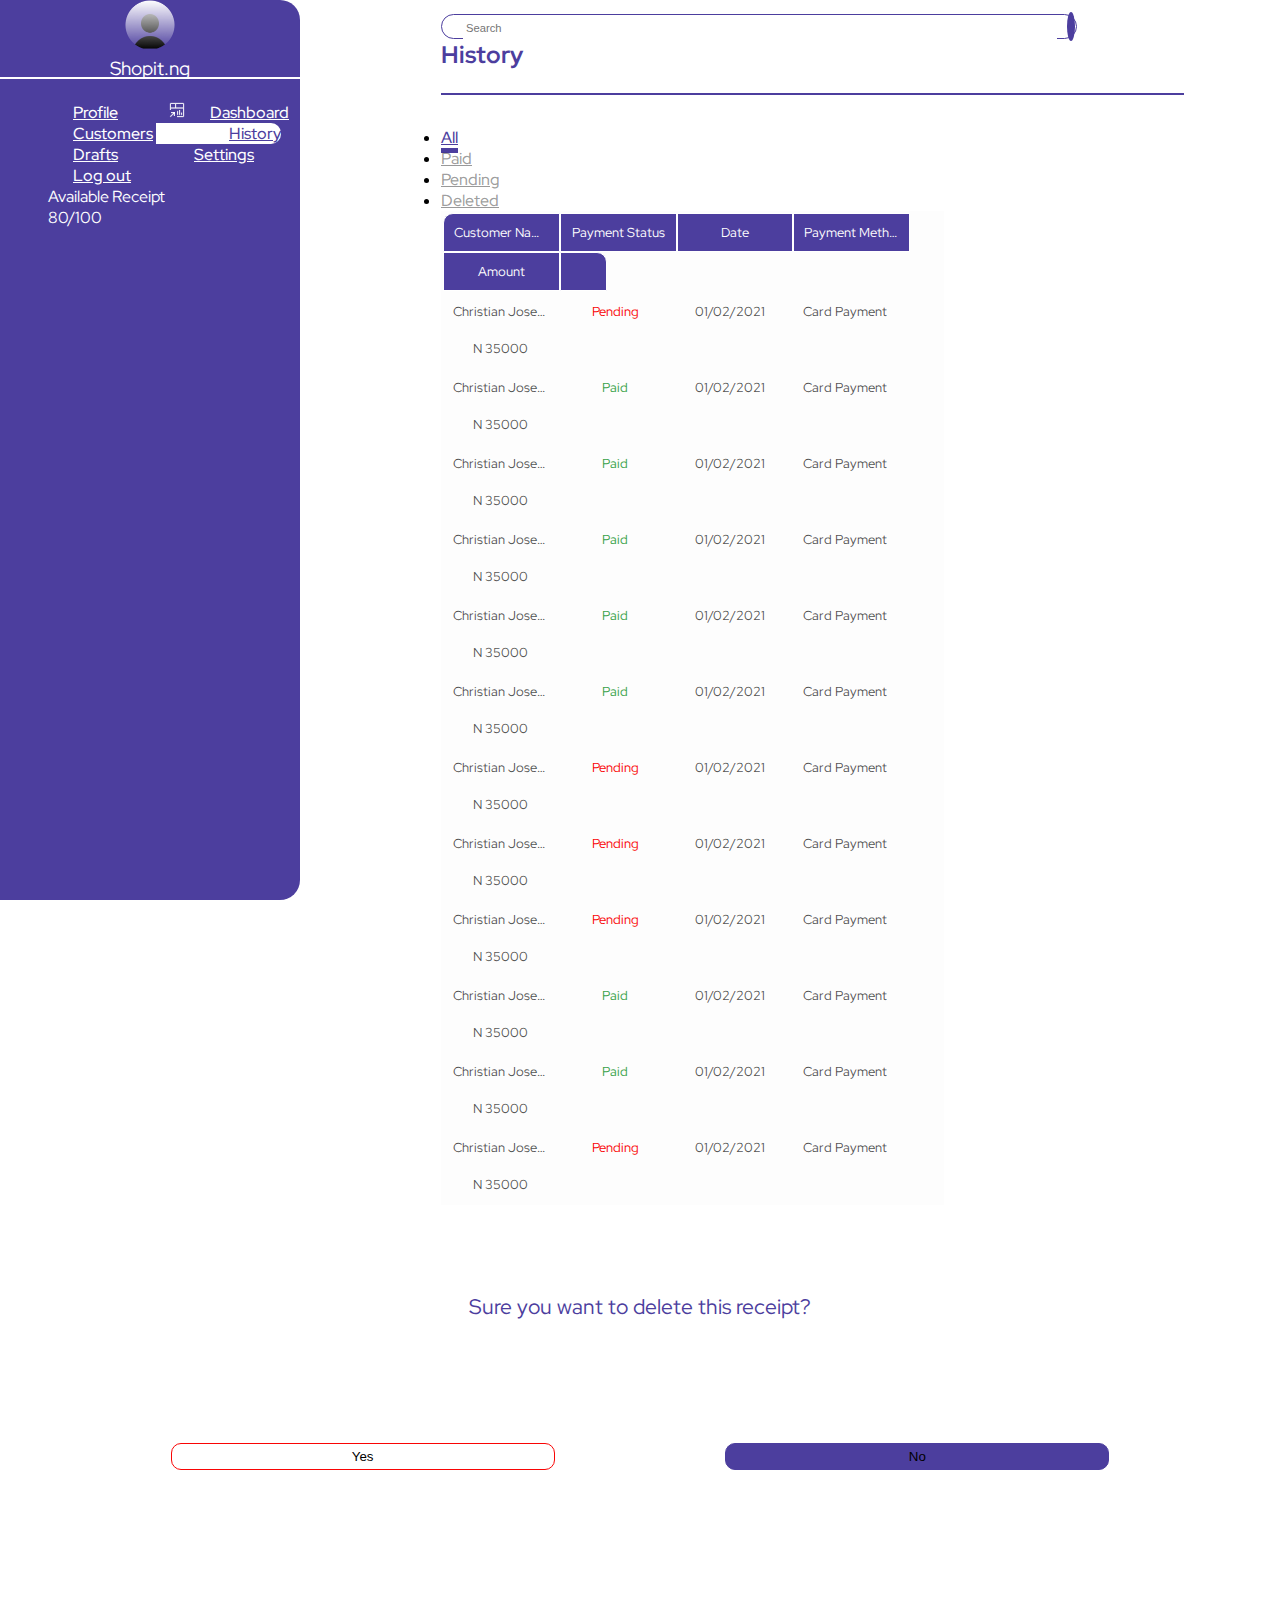
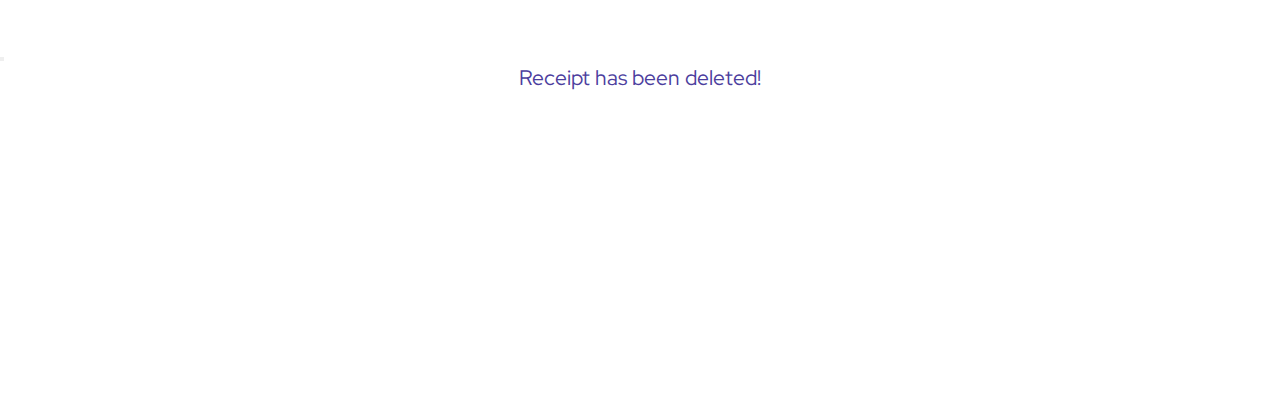
==== all-receipt.html @ a925459c "Added Customer, History and Settings Pages" ====
<!DOCTYPE html>
<html lang="en">
<head>
    <meta charset="UTF-8">
    <meta http-equiv="X-UA-Compatible" content="IE=edge">
    <meta name="viewport" content="width=device-width, initial-scale=1.0">
    <link rel="stylesheet" href="https://use.fontawesome.com/releases/v5.15.3/css/all.css" integrity="sha384-SZXxX4whJ79/gErwcOYf+zWLeJdY/qpuqC4cAa9rOGUstPomtqpuNWT9wdPEn2fk" crossorigin="anonymous">
    <link
      href="https://cdn.jsdelivr.net/npm/bootstrap@5.0.1/dist/css/bootstrap.min.css"
      rel="stylesheet"
      integrity="sha384-+0n0xVW2eSR5OomGNYDnhzAbDsOXxcvSN1TPprVMTNDbiYZCxYbOOl7+AMvyTG2x"
      crossorigin="anonymous"
    />
    <link rel="stylesheet" href="./assets/css/history.css">
    <title>Dashboard | History</title>
</head>
<body>
    <div class="">
        <input type="checkbox" name="" id="nav-toggle">
        <div class="side-bar py-2">
            <div class="account-info">
                <img class="avatar rounded-circle" src="./assets/images/avatar.png" alt="account avatar">
                <p class="account-name">Shopit.ng</p>
            </div>
            <label class="position-absolute close" for="nav-toggle">
                <i class="fas fa-times "></i>
            </label>
            <nav class="nav flex-column menu mb-3">
                <a class="nav-link mb-2" href="profile.html"><i class="far fa-user side-menu-icons"></i><span>Profile</span></a>
                <a class="nav-link mb-2" href="dashboard.html"><i class=" side-menu-icons"><img src="./assets/images/dashboard-icon.png" alt=""></i><span>Dashboard</span></a>
                <a class="nav-link mb-2" href="no-customer.html"><i class="fas fa-users side-menu-icons"></i><span>Customers</span></a>
                <a class="nav-link mb-2 active" aria-current="page" href="all-receipt.html"><i class="fas fa-history side-menu-icons"></i><span>History</span></a>
                <a class="nav-link mb-2" href="#"><i class="fas fa-briefcase side-menu-icons"></i><span>Drafts</span></a>
                <a class="nav-link mb-2" href="#"><i class="fas fa-cog side-menu-icons"></i><span>Settings</span></a>
                <a class="nav-link mb-2" href="#"><i class="fas fa-sign-out-alt side-menu-icons"></i><span>Log out</span></a>
            </nav>

            <div class="receipt-count">
                <p class="text mb-1">Available Receipt</p>
                <div class="progress mb-1">
                    <div class="progress-bar" role="progressbar" aria-valuenow="75" aria-valuemin="0" aria-valuemax="100"></div>
                </div>
                <p class="text">80/100</p>
            </div>
        </div>
        <main class="main-content">
            <div class="header mb-2 d-flex flex-column justify-content-between align-items-start">
                <div class="header-top d-flex justify-content-between align-items-center w-100">
                    <label for="nav-toggle">
                        <i class="fas fa-bars hamburger d-none"></i>
                    </label>
                    <span class="searchbar d-flex justify-content-between"><input type="search" placeholder="Search" name="search" id="search"><i class="fas fa-search"></i></span>
                </div>
                <h3 class="heading">History</h3>
            </div>
            <div class="divider w-100"></div>

            <ul class="nav nav-tabs nav-justified mb-3" id="ex1" role="tablist">
                <li class="nav-item" role="presentation">
                  <a
                    class="nav-link active"
                    id="ex3-tab-1"
                    data-mdb-toggle="tab"
                    href="all-receipt.html"
                    role="tab"
                    aria-controls="ex3-tabs-1"
                    aria-selected="true"
                    >All</a
                  >
                </li>
                <li class="nav-item" role="presentation">
                  <a
                    class="nav-link"
                    id="ex3-tab-2"
                    data-mdb-toggle="tab"
                    href="paid-receipt.html"
                    role="tab"
                    aria-controls="ex3-tabs-2"
                    aria-selected="false"
                    >Paid</a
                  >
                </li>
                <li class="nav-item" role="presentation">
                  <a
                    class="nav-link"
                    id="ex3-tab-3"
                    data-mdb-toggle="tab"
                    href="pending-receipt.html"
                    role="tab"
                    aria-controls="ex3-tabs-3"
                    aria-selected="false"
                    >Pending</a
                  >
                </li>
                <li class="nav-item" role="presentation">
                    <a
                      class="nav-link"
                      id="ex3-tab-3"
                      data-mdb-toggle="tab"
                      href="deleted-receipt.html"
                      role="tab"
                      aria-controls="ex3-tabs-3"
                      aria-selected="false"
                      >Deleted</a
                    >
                  </li>
              </ul>

              <table id="customer-list" class="table table-hover">
                <thead>
                    <tr>
                        <td>Customer Name</td>
                        <td>Payment Status</td>
                        <td>Date</td>
                        <td>Payment Method</td>
                        <td>Amount</td>
                        <td>&nbsp;</td>
                    </tr>
                </thead>
                <tbody>
                    <tr style="transform: rotate(0);">
                        <td><a href="#" class="stretched-link text-decoration-none">Christian Joseph</a></td>
                        <td class="pending">Pending</td>
                        <td>01/02/2021</td>
                        <td>Card Payment</td>
                        <td>N 35000</td>
                        <td><i class="far fa-trash-alt" data-bs-toggle= "modal" data-bs-target="#delete" type="submit"></i></td>
                    </tr>
                    <tr style="transform: rotate(0);">
                        <td><a href="#" class="stretched-link text-decoration-none">Christian Joseph</a></td>
                        <td class= "paid">Paid</td>
                        <td>01/02/2021</td>
                        <td>Card Payment</td>
                        <td>N 35000</td>
                        <td><i class="far fa-trash-alt" data-bs-toggle= "modal" data-bs-target="#delete" type="submit"></i></td>
                    </tr>
                    <tr style="transform: rotate(0);">
                        <td><a href="#" class="stretched-link text-decoration-none">Christian Joseph</a></td>
                        <td class= "paid">Paid</td>
                        <td>01/02/2021</td>
                        <td>Card Payment</td>
                        <td>N 35000</td>
                        <td><i class="far fa-trash-alt" data-bs-toggle= "modal" data-bs-target="#delete" type="submit"></i></td>
                    </tr>
                    <tr style="transform: rotate(0);">
                        <td><a href="#" class="stretched-link text-decoration-none">Christian Joseph</a></td>
                        <td class= "paid">Paid</td>
                        <td>01/02/2021</td>
                        <td>Card Payment</td>
                        <td>N 35000</td>
                        <td><i class="far fa-trash-alt" data-bs-toggle= "modal" data-bs-target="#delete" type="submit"></i></td>
                    </tr>
                    <tr style="transform: rotate(0);">
                        <td><a href="#" class="stretched-link text-decoration-none">Christian Joseph</a></td>
                        <td class= "paid">Paid</td>
                        <td>01/02/2021</td>
                        <td>Card Payment</td>
                        <td>N 35000</td>
                        <td><i class="far fa-trash-alt" data-bs-toggle= "modal" data-bs-target="#delete" type="submit"></i></td>
                    </tr>
                    <tr style="transform: rotate(0);">
                        <td><a href="#" class="stretched-link text-decoration-none">Christian Joseph</a></td>
                        <td class= "paid">Paid</td>
                        <td>01/02/2021</td>
                        <td>Card Payment</td>
                        <td>N 35000</td>
                        <td><i class="far fa-trash-alt" data-bs-toggle= "modal" data-bs-target="#delete" type="submit"></i></td>
                    </tr>
                    <tr style="transform: rotate(0);">
                        <td><a href="#" class="stretched-link text-decoration-none">Christian Joseph</a></td>
                        <td class= "pending">Pending</td>
                        <td>01/02/2021</td>
                        <td>Card Payment</td>
                        <td>N 35000</td>
                        <td><i class="far fa-trash-alt" data-bs-toggle= "modal" data-bs-target="#delete" type="submit"></i></td>
                    </tr>
                    <tr style="transform: rotate(0);">
                        <td><a href="#" class="stretched-link text-decoration-none">Christian Joseph</a></td>
                        <td class= "pending">Pending</td>
                        <td>01/02/2021</td>
                        <td>Card Payment</td>
                        <td>N 35000</td>
                        <td><i class="far fa-trash-alt" data-bs-toggle= "modal" data-bs-target="#delete" type="submit"></i></td>
                    </tr>
                    <tr style="transform: rotate(0);">
                        <td><a href="#" class="stretched-link text-decoration-none">Christian Joseph</a></td>
                        <td class= "pending">Pending</td>
                        <td>01/02/2021</td>
                        <td>Card Payment</td>
                        <td>N 35000</td>
                        <td><i class="far fa-trash-alt" data-bs-toggle= "modal" data-bs-target="#delete" type="submit"></i></td>
                    </tr>
                    <tr style="transform: rotate(0);">
                        <td><a href="#" class="stretched-link text-decoration-none">Christian Joseph</a></td>
                        <td class="paid">Paid</td>
                        <td>01/02/2021</td>
                        <td>Card Payment</td>
                        <td>N 35000</td>
                        <td><i class="far fa-trash-alt" data-bs-toggle= "modal" data-bs-target="#delete" type="submit"></i></td>
                    </tr>
                    <tr style="transform: rotate(0);">
                        <td><a href="#" class="stretched-link text-decoration-none">Christian Joseph</a></td>
                        <td class="paid">Paid</td>
                        <td>01/02/2021</td>
                        <td>Card Payment</td>
                        <td>N 35000</td>
                        <td><i class="far fa-trash-alt" data-bs-toggle= "modal" data-bs-target="#delete" type="submit"></i></td>
                    </tr>
                    <tr style="transform: rotate(0);">
                        <td><a href="#" class="stretched-link text-decoration-none">Christian Joseph</a></td>
                        <td class= "pending">Pending</td>
                        <td>01/02/2021</td>
                        <td>Card Payment</td>
                        <td>N 35000</td>
                        <td><i class="far fa-trash-alt" data-bs-toggle= "modal" data-bs-target="#delete" type="submit"></i></td>
                    </tr>
                </tbody>
            </table>
        </main>

        <div class="modal fade" id="delete" aria-hidden="true" aria-labelledby="exampleModalToggleLabel" tabindex="-1">
          <div class="modal-dialog modal-dialog-centered">
            <div class="modal-content">
              <div class="modal-body">
                <p id="prompt">Sure you want to delete this receipt?</p>
              </div>
              <div class="modal-footer">
                <button class="modal-btn btn-red" data-bs-target="#staticBackdrop" data-bs-toggle="modal" data-bs-dismiss="modal">Yes</button>
                <button class="modal-btn btn-primary" data-bs-toggle="modal" data-bs-dismiss="modal">No</button>
              </div>
            </div>
          </div>
        </div>
        <div class="modal fade" id="staticBackdrop" data-bs-backdrop="static" data-bs-keyboard="false" tabindex="-1" aria-labelledby="staticBackdropLabel" aria-hidden="true">
          <div class="modal-dialog modal-dialog-centered">
              <div class="modal-content d-flex flex-column justify-content-between align-items-center p-3">
                  <button type="button" class="btn-close align-self-end" data-bs-dismiss="modal" aria-label="Close"></button>
                  <div class="modal-body d-flex flex-column justify-content-between align-items-center">
                      <i class="far fa-check-circle"></i>
                      <p id="receipt-delete">Receipt has been deleted!</p>
                  </div>
              </div>       
          </div>
        </div>  
    <script
      src="https://cdn.jsdelivr.net/npm/bootstrap@5.0.1/dist/js/bootstrap.bundle.min.js"
      integrity="sha384-gtEjrD/SeCtmISkJkNUaaKMoLD0//ElJ19smozuHV6z3Iehds+3Ulb9Bn9Plx0x4"
      crossorigin="anonymous"
    ></script>
    <script src="./assets/js/dashboard-menu.js"></script
</body>
</html>
---- assets/css/history.css ----
@import url('https://fonts.googleapis.com/css2?family=Red+Hat+Display:wght@400;500&display=swap');
@import url('dashboard-sidebar.css');


:root{
    --purple: #4c3e9e;
    --white: white;
}

*{
    margin: 0;
    padding: 0;
}

body{
    font-size: 16px;
    font-family: 'Red Hat Display', sans-serif;
    font-weight: 400;
}

.main-content{
    transition: margin-left 300ms;
    margin-left: 345px;
    padding: .5rem 6rem;
    min-width: 250px;
}

.header{
    height: 85px;
}

.hamburger{
    font-size: 1.5rem;
    color: var(--purple);
    cursor: pointer;
}

.heading{
    color: var(--purple);
    font-size: 1.5rem;
}

.searchbar{
    align-self: flex-end;
    border: 1px solid var(--purple);
    border-radius: 19px;
    padding: 1px;
    width: 40%;
    max-width: 250px;
    min-width: 150px;
}

#search{
    border:none;
    padding: 3px;
    width:80%;
    height: 22px;
    margin: 0 10px 0 20px;
    outline:none;
    font-size: .7rem;
}

.fa-search{
    background: var(--purple);
    color: #fff;
    padding: 4px;
    border-radius: 50%;
}

.divider{
    background: var(--purple);
    height: 2px;
    margin-bottom: 2rem;
}

form{
    color: rgba(0, 0, 0, 70%);
}

.title{
    font-size: 1.2rem;
}

label{
    font-size: .7rem;
    font-weight: 500;
}

.input-fields{
    border: 1px solid var(--purple);
    border-radius: 8px;
    padding: 5px 30px;
    outline: none;
}

.group>*{
    width: 40%;
}

.table{
    background: #fdfdfd!important;
}

tbody{
    /* border: .8px solid black!important; */
    border-top: .8px solid black!important;
    border-left: .8px solid black!important;
    border-bottom: .8px solid black!important;
    border-right: .5px solid black!important;
}

thead td{
    border: 1px solid var(--white);
    border-collapse: collapse;
    background-color: var(--purple)!Important;
    color: var(--white);
}

thead td:first-child{
    border-top-left-radius:10px;
}
thead td:last-child{
    border-top-right-radius:10px;
}

tbody tr:hover{
    background: rgba(76, 62, 158, 0.1);
}

.stretched-link,
.stretched-link:hover{
    text-decoration: none;
    color: rgba(0, 0, 0, 0.7);
}
.stretched-link::after{
    right: 5%!important;
}


tr td:not(:last-child){
    text-align: center;
    width: 19%;
    display: inline-block;
    overflow: hidden;
    text-overflow: ellipsis;
    white-space: nowrap;
    
}

tr td:last-child{
    text-align: center;
    width: 5%;
    display: inline-block;
}

td{
    font-size: .8rem;
    color: rgba(0, 0, 0, 0.7);
    padding: 10px 10px!important;
}

td i{
    color: red;
    cursor:pointer;
}

.nav-tabs .nav-item.show .nav-link, .nav-tabs .nav-link.active {
    color: #4c3e9e!important;
    border-bottom: solid 5px #4c3e9e!important;
    border-radius: 0!important;
    border-width: 50%!important;
}

.nav .nav-tabs .nav-link {
    color: #4c3e9e;
    margin-bottom: -1px;
    background: 0 0;
    /* border: 1px solid transparent; */
    border-top-left-radius: .25rem;
    border-top-right-radius: .25rem;
}

a#ex3-tab-1,
a#ex3-tab-2,
a#ex3-tab-3,
#ex3-tabs-4{
    color: rgba(0, 0, 0, 0.4);
    border: none;
    padding-left: 0;
}

.pending {
    color: #F90404;
}

.paid {
    color: #39A249;
}

.modal-content{
    height: 350px;
    border-radius: 30px;
}

.modal-body{
    height:150px;
    font-size: 1.3rem;
    color:var(--purple);
    text-align: center;
}

#prompt {
    margin-top: 5rem;
}

.fa-check-circle{
    font-size: 6rem;
}

#receipt-delete {
    margin-bottom: 5rem;
}

.modal-footer {
    display: flex;
    flex-direction: row;
    justify-content: space-evenly;
    margin-bottom: 3.5rem;
}

.modal-btn {
    background-color: var(--purple);
    width: 30%;
    padding: 5px 10px;
    border: solid .5px var(--purple);
    border-radius: 10px;
    transition: transform .5s;
}

.btn-red {
    background-color: #fff;
    border: solid .5px #F90404;
}

.btn-red:hover {
    background-color: var(--purple);
    transform: scale(.85);
}

.btn-primary:hover {
    background-color: #3d3180;;
    transform: scale(.85);
}

.delete-receipt-deleted {
    color: #4c3e9e;
}
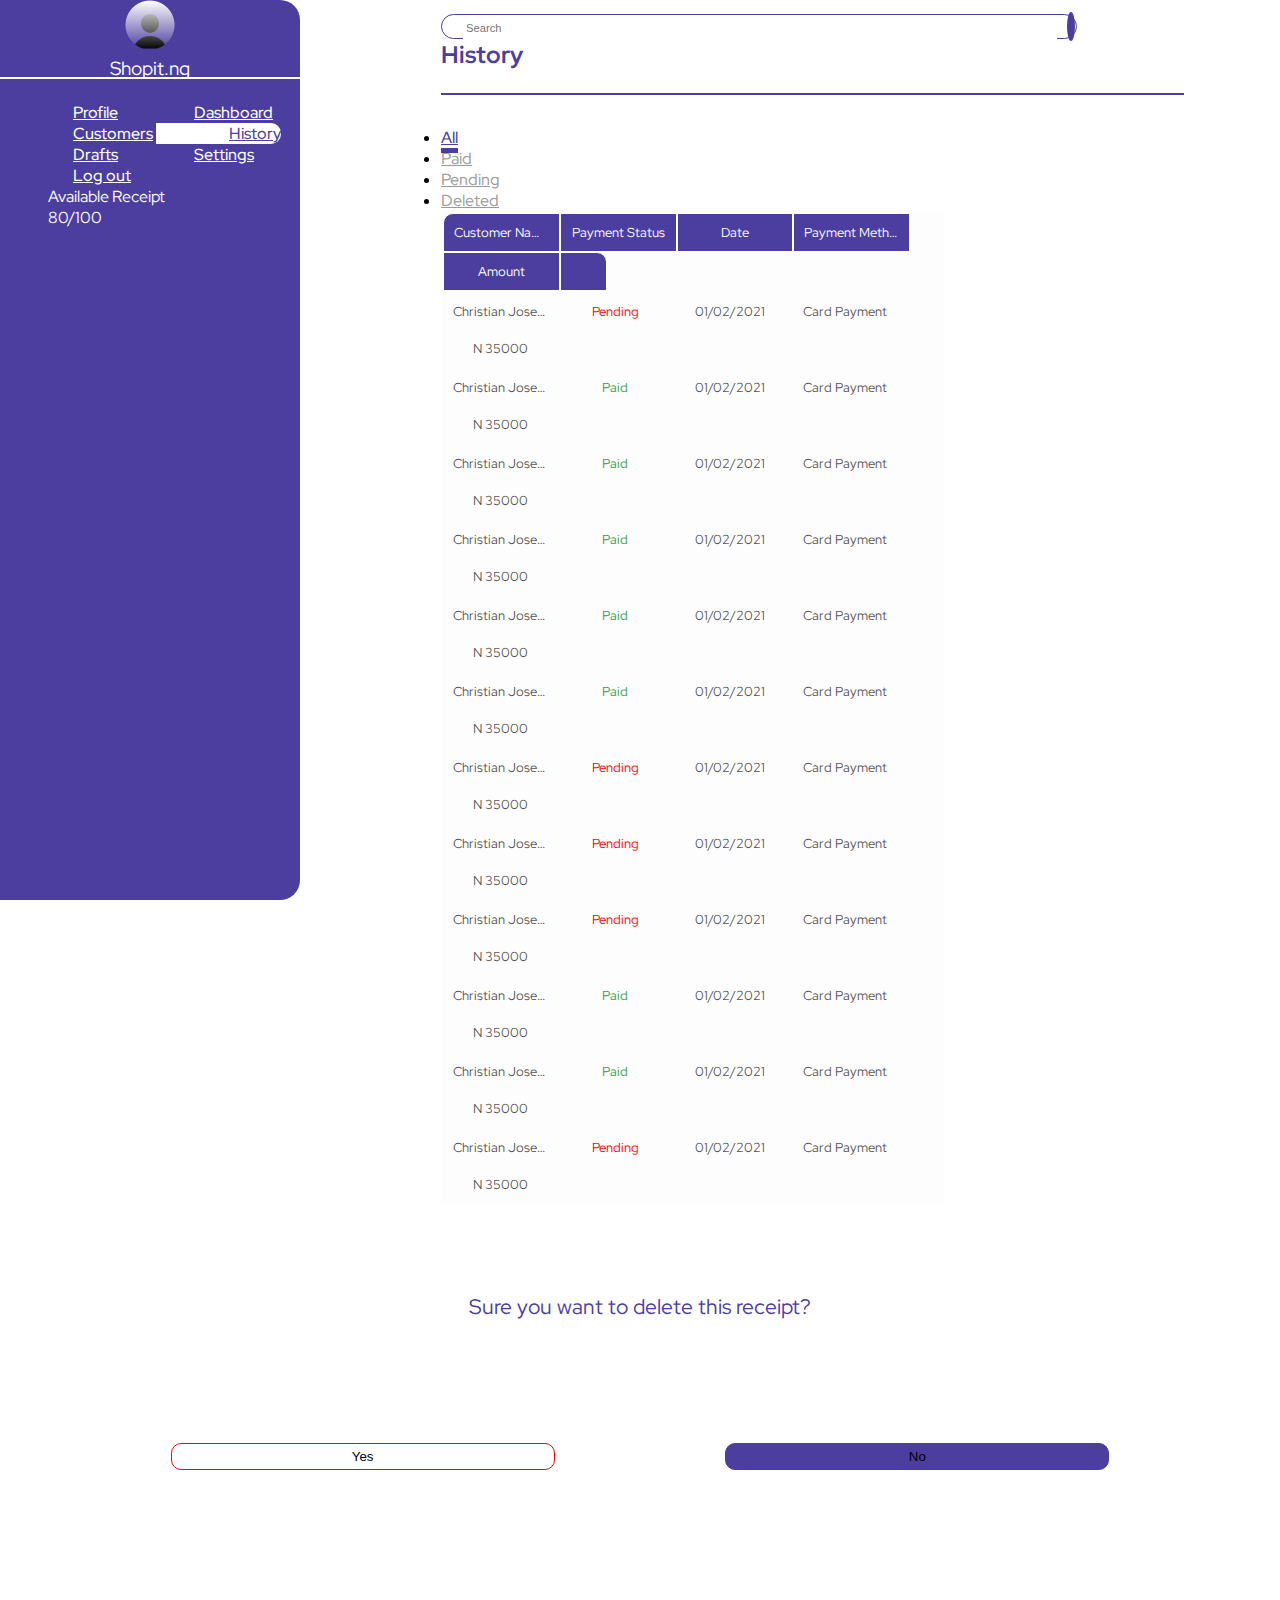
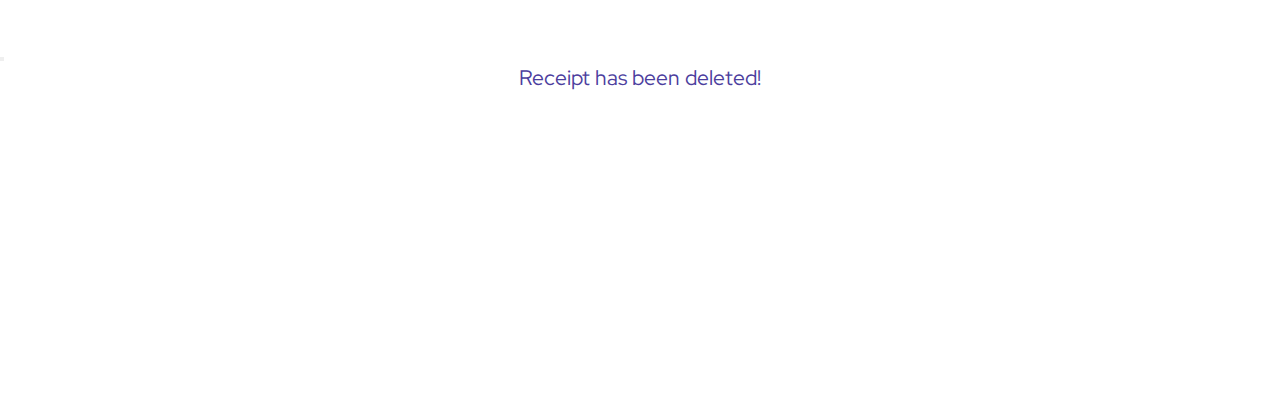
==== commit bf9ee3a8: "Updated New Pages" ====
--- a/all-receipt.html
+++ b/all-receipt.html
@@ -26,12 +26,12 @@
                 <i class="fas fa-times "></i>
             </label>
             <nav class="nav flex-column menu mb-3">
-                <a class="nav-link mb-2" href="profile.html"><i class="far fa-user side-menu-icons"></i><span>Profile</span></a>
-                <a class="nav-link mb-2" href="dashboard.html"><i class=" side-menu-icons"><img src="./assets/images/dashboard-icon.png" alt=""></i><span>Dashboard</span></a>
+                <a class="nav-link mb-2" href="index.html"><i class="far fa-user side-menu-icons"></i><span>Profile</span></a>
+                <a class="nav-link mb-2" href="create-receipt.html"><i class="side-menu-icons fas fa-tachometer-alt"></i><span>Dashboard</span></a>
                 <a class="nav-link mb-2" href="no-customer.html"><i class="fas fa-users side-menu-icons"></i><span>Customers</span></a>
                 <a class="nav-link mb-2 active" aria-current="page" href="all-receipt.html"><i class="fas fa-history side-menu-icons"></i><span>History</span></a>
                 <a class="nav-link mb-2" href="#"><i class="fas fa-briefcase side-menu-icons"></i><span>Drafts</span></a>
-                <a class="nav-link mb-2" href="#"><i class="fas fa-cog side-menu-icons"></i><span>Settings</span></a>
+                <a class="nav-link mb-2" href="settings.html"><i class="fas fa-cog side-menu-icons"></i><span>Settings</span></a>
                 <a class="nav-link mb-2" href="#"><i class="fas fa-sign-out-alt side-menu-icons"></i><span>Log out</span></a>
             </nav>
 
